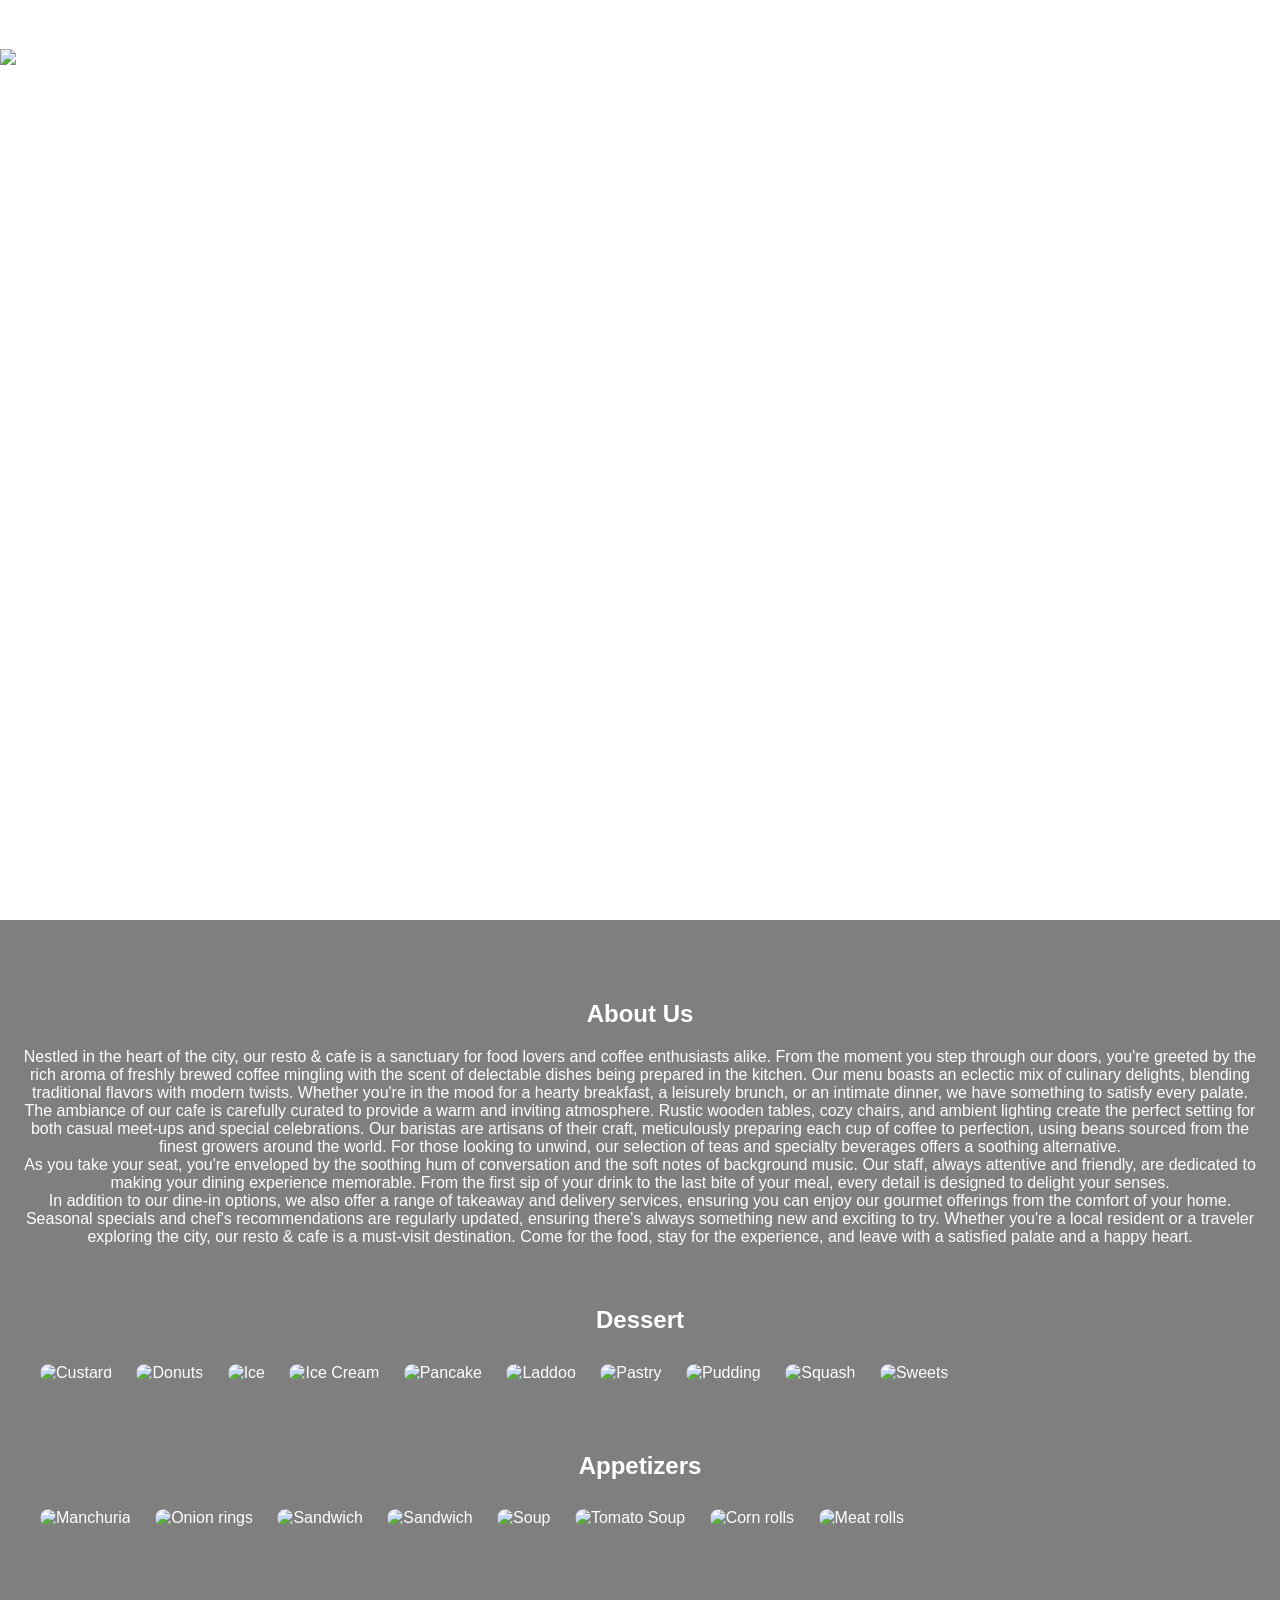
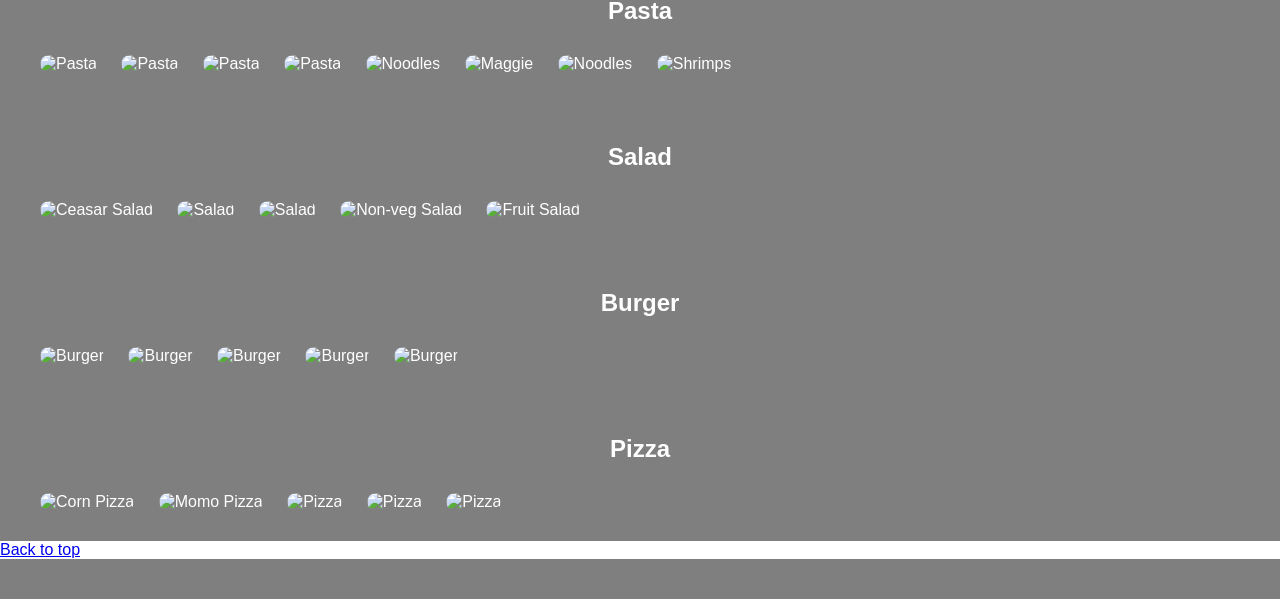
==== index.html @ 29da0dda "Add files via upload" ====
<!DOCTYPE html>
<html>
<head>
    <title>Chitti's Palace</title>
    <link rel="stylesheet" type="text/css" href="index.css">
    <link rel="stylesheet" type="text/css" href="https://stackpath.bootstrapcdn.com/font-awesome/4.7.0/css/font-awesome.min.css">
    <link rel="icon" href="Images/coffee.png" type="image/x-icon">  
</head>
<body>
    <header>
        <div class="main">
            <div class="logo">
                <img src="images/logo.png" alt="Logo">
            </div>
            
            <ul>
                <li class="active"><a href="#home"><i class="fa fa-home"></i>Home</a></li>
                <li><a href="#about" class="About">About</a></li>
                <li><a href="#dessert" class="Dessert">Dessert</a></li>
                <li><a href="#appetizers" class="Appetizers">Appetizers</a></li>
                <li><a href="#pasta" class="Pasta">Pasta</a></li>
                <li><a href="#salad" class="Salad">Salad</a></li>
                <li><a href="#burger" class="Burger">Burger</a></li>
                <li><a href="#pizza" class="Pizza">Pizza</a></li>
                <li><a href="#more"><i class="fa fa-caret-down"></i> More Recipes <i class="fa fa-caret-down"></i></a>
                    <div class="sub-menu">
                        <ul>     
                            <li><a href="#cookies">Cookies</a></li>
                            <li><a href="#sandwich">Sandwich</a></li>
                        </ul>
                    </div>
                </li>
            </ul>

        </div>
        <div class="title">
            <h1>HOMIE RECIPES</h1>
        </div>
        <div class="button">
            <a href="#" class="btn">WATCH VIDEO</a>
            <a href="#" class="btn">BASIC SKILLS</a>
            <a href="#" class="btn">LEARN MORE</a>
        </div>
    </header>

    <section id="home">
        <!-- Home content goes here -->
    </section>

    <section id="about">
        <center><h1>About Us</h1></center>
        <center>
            <div>
                Nestled in the heart of the city, our resto & cafe is a sanctuary for food
                lovers and coffee enthusiasts alike. From the moment you step through our
                doors, you're greeted by the rich aroma of freshly brewed coffee mingling
                with the scent of delectable dishes being prepared in the kitchen. Our
                menu boasts an eclectic mix of culinary delights, blending traditional
                flavors with modern twists. Whether you're in the mood for a hearty
                breakfast, a leisurely brunch, or an intimate dinner, we have something to
                satisfy every palate. 
                <div>The ambiance of our cafe is carefully curated to
                  provide a warm and inviting atmosphere. Rustic wooden tables, cozy chairs,
                  and ambient lighting create the perfect setting for both casual meet-ups
                  and special celebrations. Our baristas are artisans of their craft,
                  meticulously preparing each cup of coffee to perfection, using beans
                  sourced from the finest growers around the world. For those looking to
                  unwind, our selection of teas and specialty beverages offers a soothing
                  alternative. </div>
                  <div>
                      As you take your seat, you're enveloped by the soothing hum
                of conversation and the soft notes of background music. Our staff, always
                attentive and friendly, are dedicated to making your dining experience
                memorable. From the first sip of your drink to the last bite of your meal,
                every detail is designed to delight your senses.
                  </div> In addition to our
                dine-in options, we also offer a range of takeaway and delivery services,
                ensuring you can enjoy our gourmet offerings from the comfort of your
                home. Seasonal specials and chef's recommendations are regularly updated,
                ensuring there's always something new and exciting to try. Whether you're
                a local resident or a traveler exploring the city, our resto & cafe is a
                must-visit destination. Come for the food, stay for the experience, and
                leave with a satisfied palate and a happy heart.
            </div>
        </center>
    </section>

    <section id="dessert">
        <center><h1>Dessert</h1></center>
        <div class="marquee">
            <div class="marquee-content">
              <img src="images/Custard.jpg" alt="Custard" height="400px" width="350px">
              <img src="images/donuts.jpg" alt="Donuts" height="400px" width="350px">
              <img src="images/Ice.jpg" alt="Ice" height="400px" width="350px">
              <img src="images/Icecream.jpg" alt="Ice Cream" height="400px" width="350px">
              <img src="images/Pancake.png" alt="Pancake" height="400px" width="350px">
              <img src="images/Laddoo.webp" alt="Laddoo" height="400px" width="350px">
              <img src="images/Pastry.jpg" alt="Pastry" height="400px" width="350px">
              <img src="images/Pudding.jpg" alt="Pudding" height="400px" width="350px">
              <img src="images/Squash.jpg" alt="Squash" height="400px" width="350px">
              <img src="images/Sweets" alt="Sweets" height="400px" width="350px">
          </div>
        </div>
    </section>

    <section id="appetizers">
        <center><h1>Appetizers</h1></center>
        <div class="marquee">
            <div class="marquee-content">
                <img src="images/manchuria.jpg" alt="Manchuria" height="400px" width="350px">
                <img src="images/Onion rings.jpg" alt="Onion rings" height="400px" width="350px">
                <img src="images/Sandwich 2.jpg" alt="Sandwich" height="400px" width="350px">
                <img src="images/Sandwich1.jpg" alt="Sandwich" height="400px" width="350px">
                <img src="images/Soup.jpg" alt="Soup" height="400px" width="350px">
                <img src="images/Tomato Soup.jpg" alt="Tomato Soup" height="400px" width="350px">
                <img src="images/Corn rolls.jpg" alt="Corn rolls" height="400px" width="350px">
                <img src="images/Meat rolls.JPG" alt="Meat rolls" height="400px" width="350px">
            </div>
        </div>
    </section>

    <section id="pasta">
        <center><h1>Pasta</h1></center>
        <div class="marquee" id="Navigation">
            <div class="marquee-content">
             <img src="images/Pasta1.jpg" alt="Pasta" height="400px" width="350px">
             <img src="images/Pasta2" alt="Pasta" height="400px" width="350px">
             <img src="images/Pasta 3.jpg" alt="Pasta" height="400px" width="350px">
             <img src="images/Pasta 4.jpg" alt="Pasta" height="400px" width="350px">
             <img src="images/Noodles1.jpg" alt="Noodles" height="400px" width="350px">
             <img src="images/Maggie.jpg" alt="Maggie" height="400px" width="350px">
             <img src="images/noodles2.jpg" alt="Noodles" height="400px" width="350px">
             <img src="images/shrimps.jpg" alt="Shrimps" height="400px" width="350px">
           </div>
        </div>
    </section>

    <section id="salad">
        <center><h1>Salad</h1></center>
        <div class="marquee">
            <div class="marquee-content">
                 <img src="images/Ceasar salad.jpg" alt="Ceasar Salad" height="400px" width="350px">
                 <img src="images/salad1.jpg" alt="Salad" height="400px" width="350px">
                 <img src="images/salad.jpg" alt="Salad" height="400px" width="350px">
                 <img src="images/Non veg salad.jpg" alt="Non-veg Salad" height="400px" width="350px">
                 <img src="images/Fruit salad.jpg" alt="Fruit Salad" height="400px" width="350px">
            </div>
     </div>
    </section>

    <section id="burger">
        <center><h1>Burger</h1></center>
        <div class="marquee">
            <div class="marquee-content">
               <img src="images/B1" alt="Burger" height="300px" width="350px">
               <img src="images/b2.jpg" alt="Burger" height="300px" width="350px">
               <img src="images/b3.jpg" alt="Burger" height="300px" width="350px">
               <img src="images/b4.jpg" alt="Burger" height="300px" width="350px">
               <img src="images/b6.jpg" alt="Burger" height="300px" width="350px">
          </div>
        </div>
    </section>

    <section id="pizza">
        <center><h1>Pizza</h1></center>
        <div class="marquee">
            <div class="marquee-content">
              <img src="images/CORN-PIZZA.jpg" alt="Corn Pizza" height="400px" width="350px">
              <img src="images/Momo Pizza.jpg" alt="Momo Pizza" height="400px" width="350px">
              <img src="images/pizza 1.jpg" alt="Pizza" height="400px" width="350px">
              <img src="images/pizza 2.jpg" alt="Pizza" height="400px" width="350px">
              <img src="images/Pizza 3" alt="Pizza" height="400px" width="350px">
          </div>
        </div>
    </section>
    <footer class="footer">
        <div class="foot-panel1">
            <a href="#top" class="back-to-top">Back to top</a>
        </div>

    <section id="more">
        <!-- More Recipes content -->
    </section>

    <!-- Include additional content sections as needed -->

</body>
</html>
---- index.css ----
body {
    margin: 0;
    padding: 0;
    font-family: Arial, sans-serif;
    background: url('images/Back.jpg') no-repeat center center fixed;
    background-size: cover;
}

header {
    height: 100vh;
    display: flex;
    flex-direction: column;
    align-items: center;
    color: white;
    text-align: center;
    padding-top: 20px; /* Adjust as needed */
}

.main {
    width: 100%;
    display: flex;
    justify-content: space-between;
    align-items: center;
    padding: 20px;
}

.logo img {
    height: 60px;
}

ul {
    list-style: none;
    display: flex;
    margin: 0;
    padding: 0;
}

ul li {
    margin: 0 10px;
}

ul li a {
    text-decoration: none;
    color: white;
    padding: 10px;
    transition: background 0.3s;
}

ul li a:hover, ul li.active a {
    background: rgba(255, 255, 255, 0.3);
    border-radius: 5px;
}

.title {
    margin-top: 20px; /* Adjust as needed */
}

.title h1 {
    font-size: 4em;
    margin-bottom: 20px;
}

.button {
    margin-top: 20px; /* Adjust as needed */
}

.button .btn {
    text-decoration: none;
    color: white;
    padding: 10px 20px;
    border: 1px solid white;
    margin: 5px;
    border-radius: 5px;
    transition: background 0.3s;
}

.button .btn:hover {
    background: rgba(255, 255, 255, 0.3);
}

.marquee {
    overflow: hidden;
    white-space: nowrap;
    box-sizing: border-box;
}

.marquee-content {
    display: inline-block;
    padding: 10px;
    animation: marquee 15s linear infinite;
}

.marquee-content img {
    margin: 0 10px;
    border-radius: 10px;
}

@keyframes marquee {
    from { transform: translate(100%, 0); }
    to { transform: translate(-100%, 0); }
}

/* Additional section styling */
section {
    padding: 20px;
    background: rgba(0, 0, 0, 0.5);
    color: white;
}
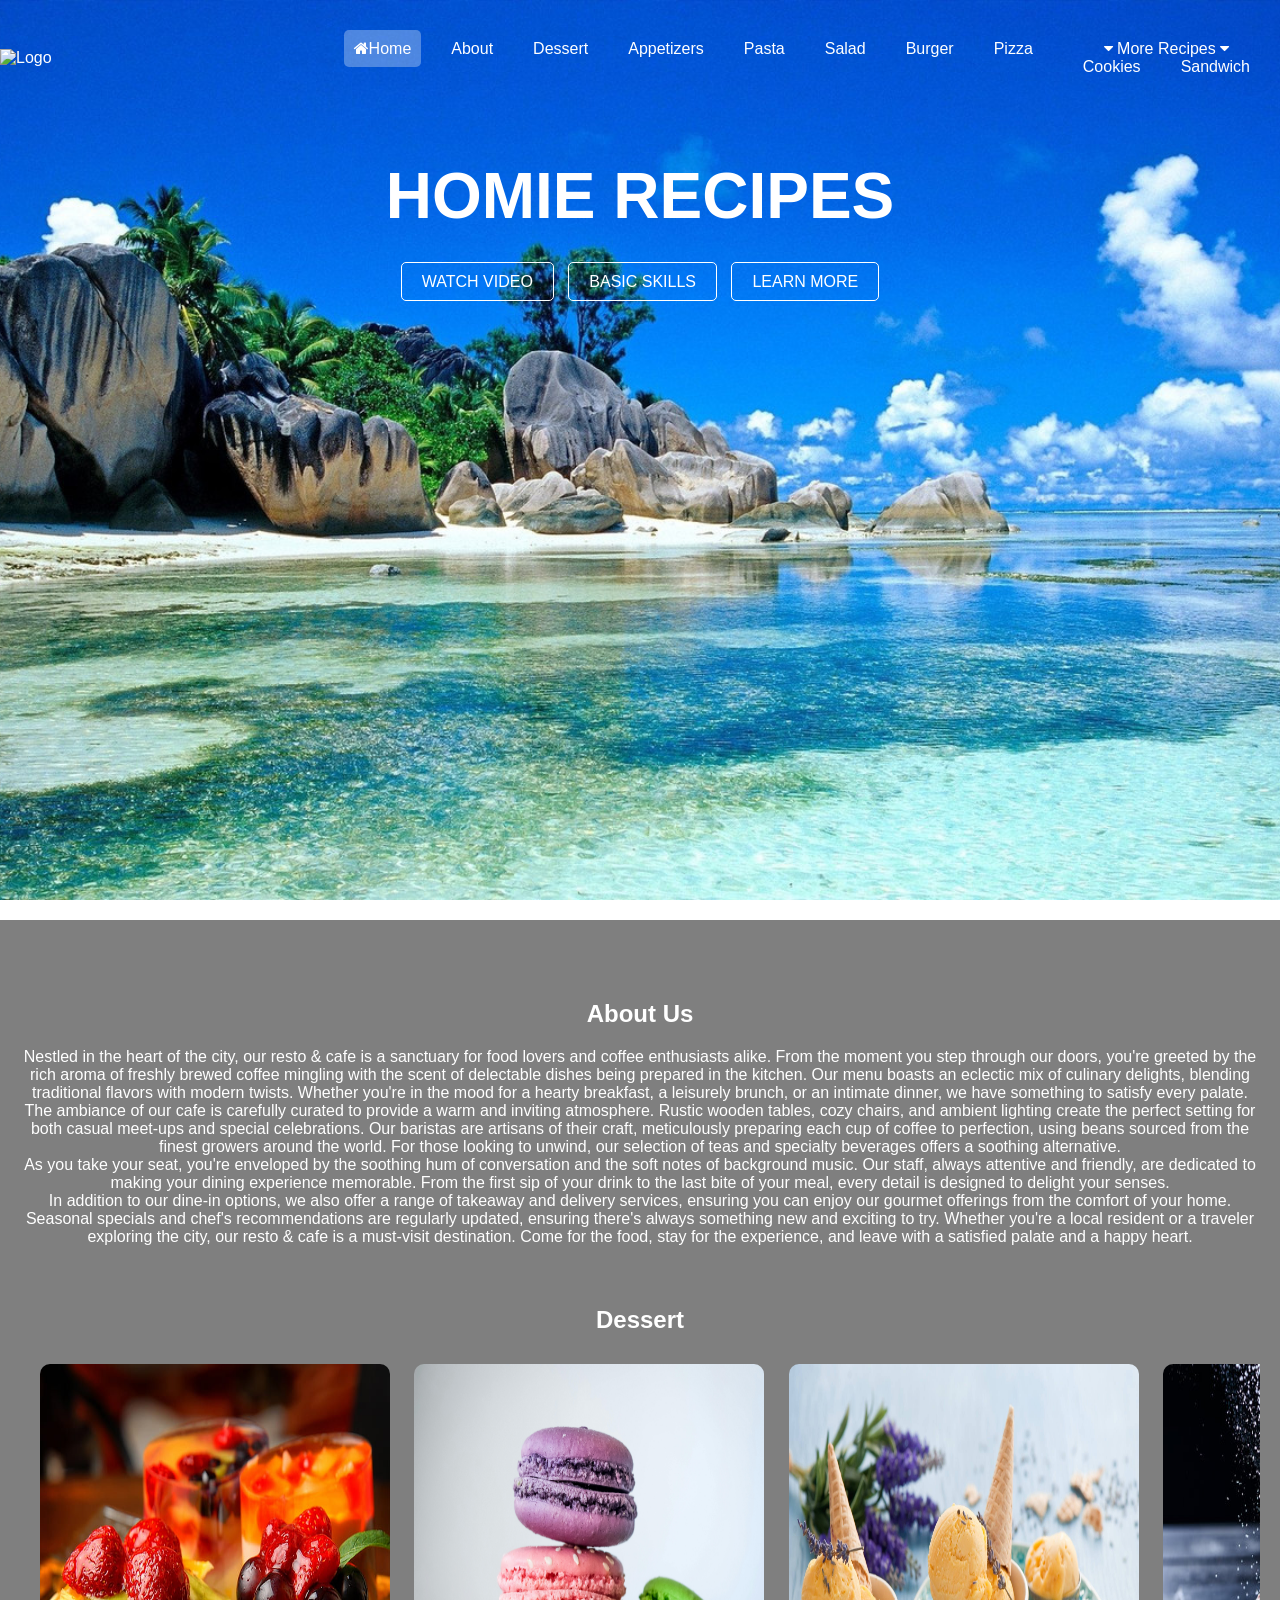
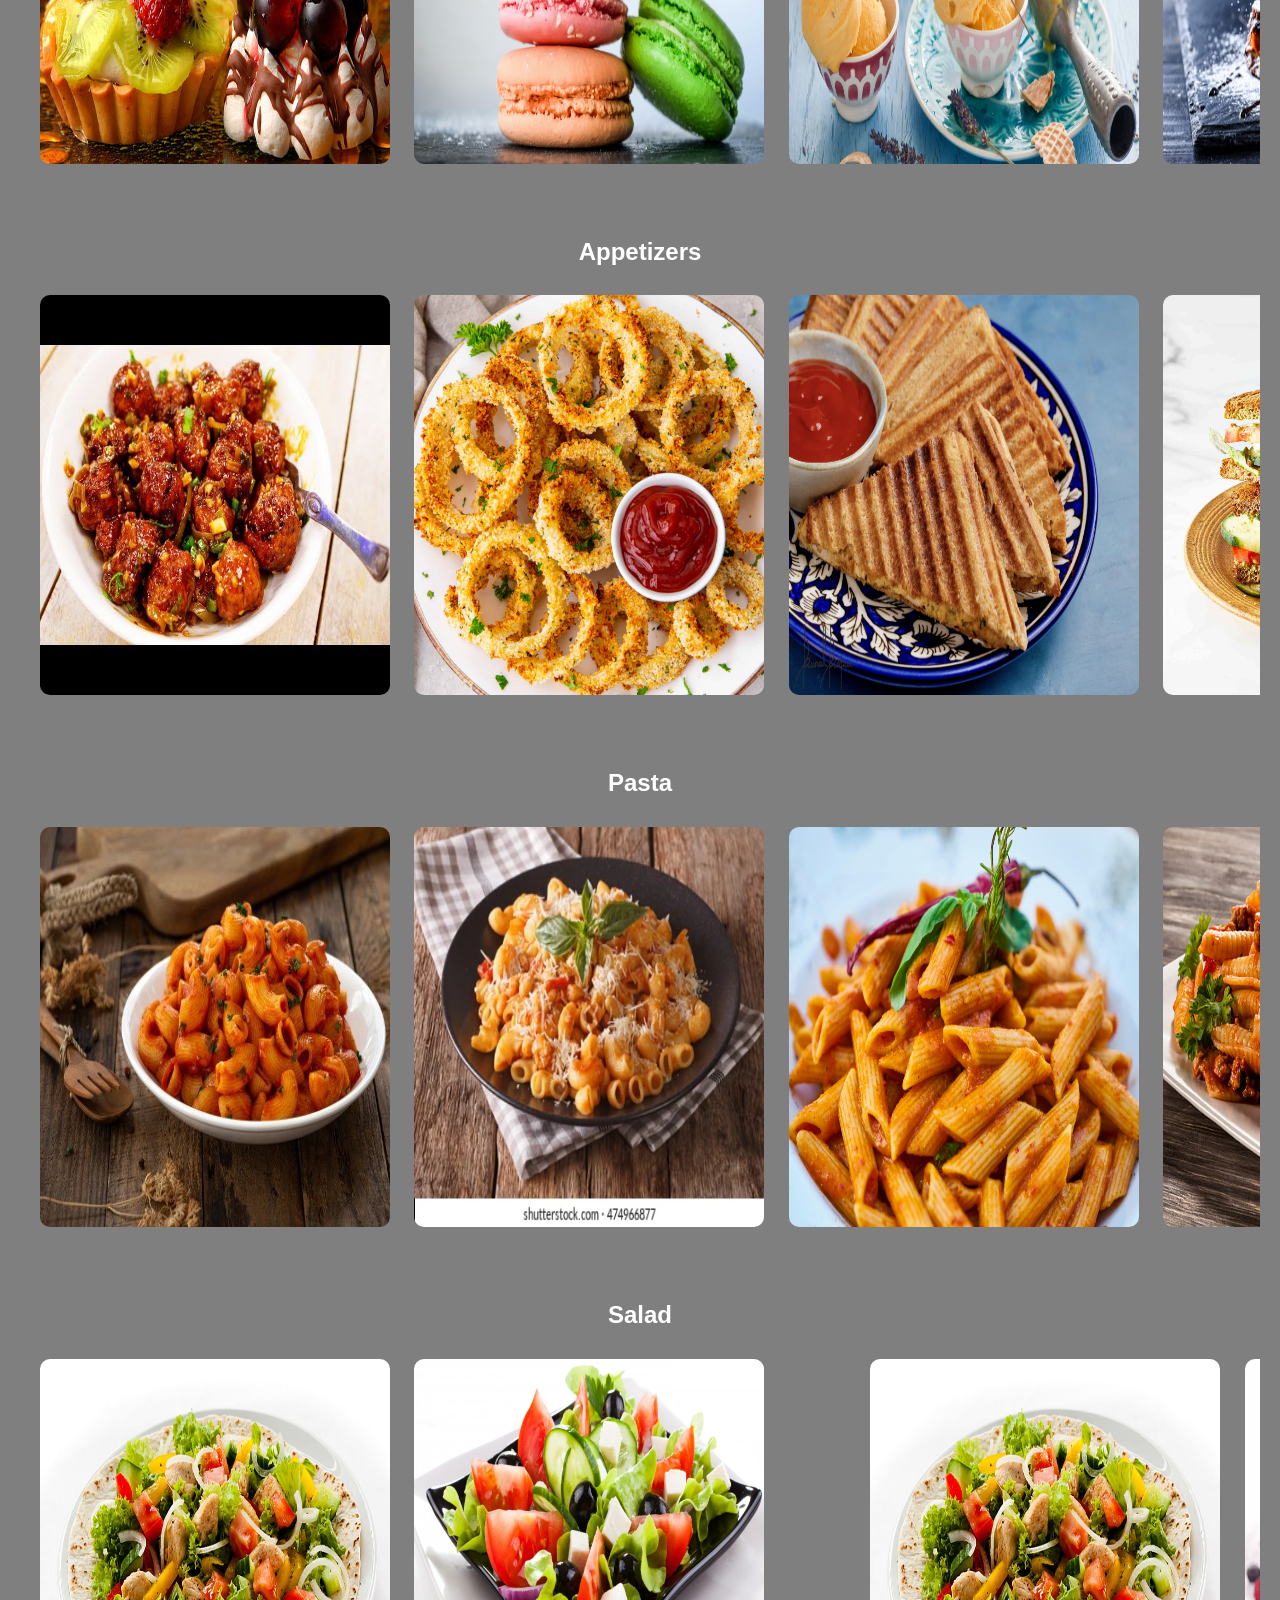
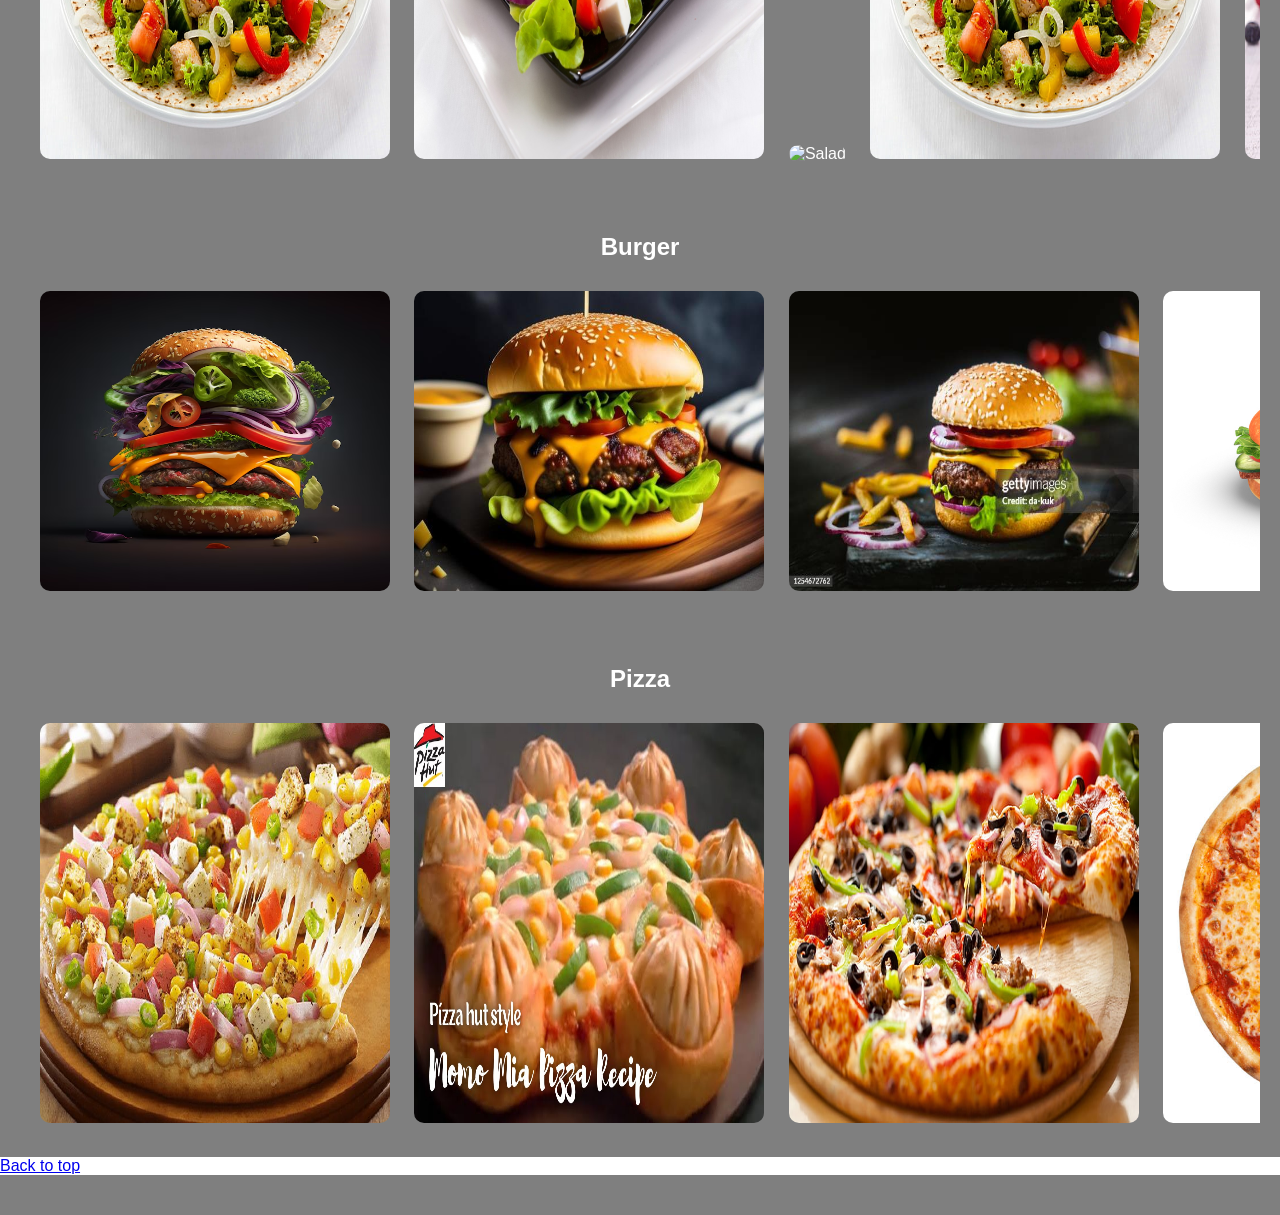
==== commit e8bb6a0d: "Update index.html" ====
--- a/index.html
+++ b/index.html
@@ -10,7 +10,7 @@
     <header>
         <div class="main">
             <div class="logo">
-                <img src="images/logo.png" alt="Logo">
+                <img src="images/logo(1).png" alt="Logo">
             </div>
             
             <ul>
@@ -185,4 +185,4 @@
     <!-- Include additional content sections as needed -->
 
 </body>
-</html>+</html>
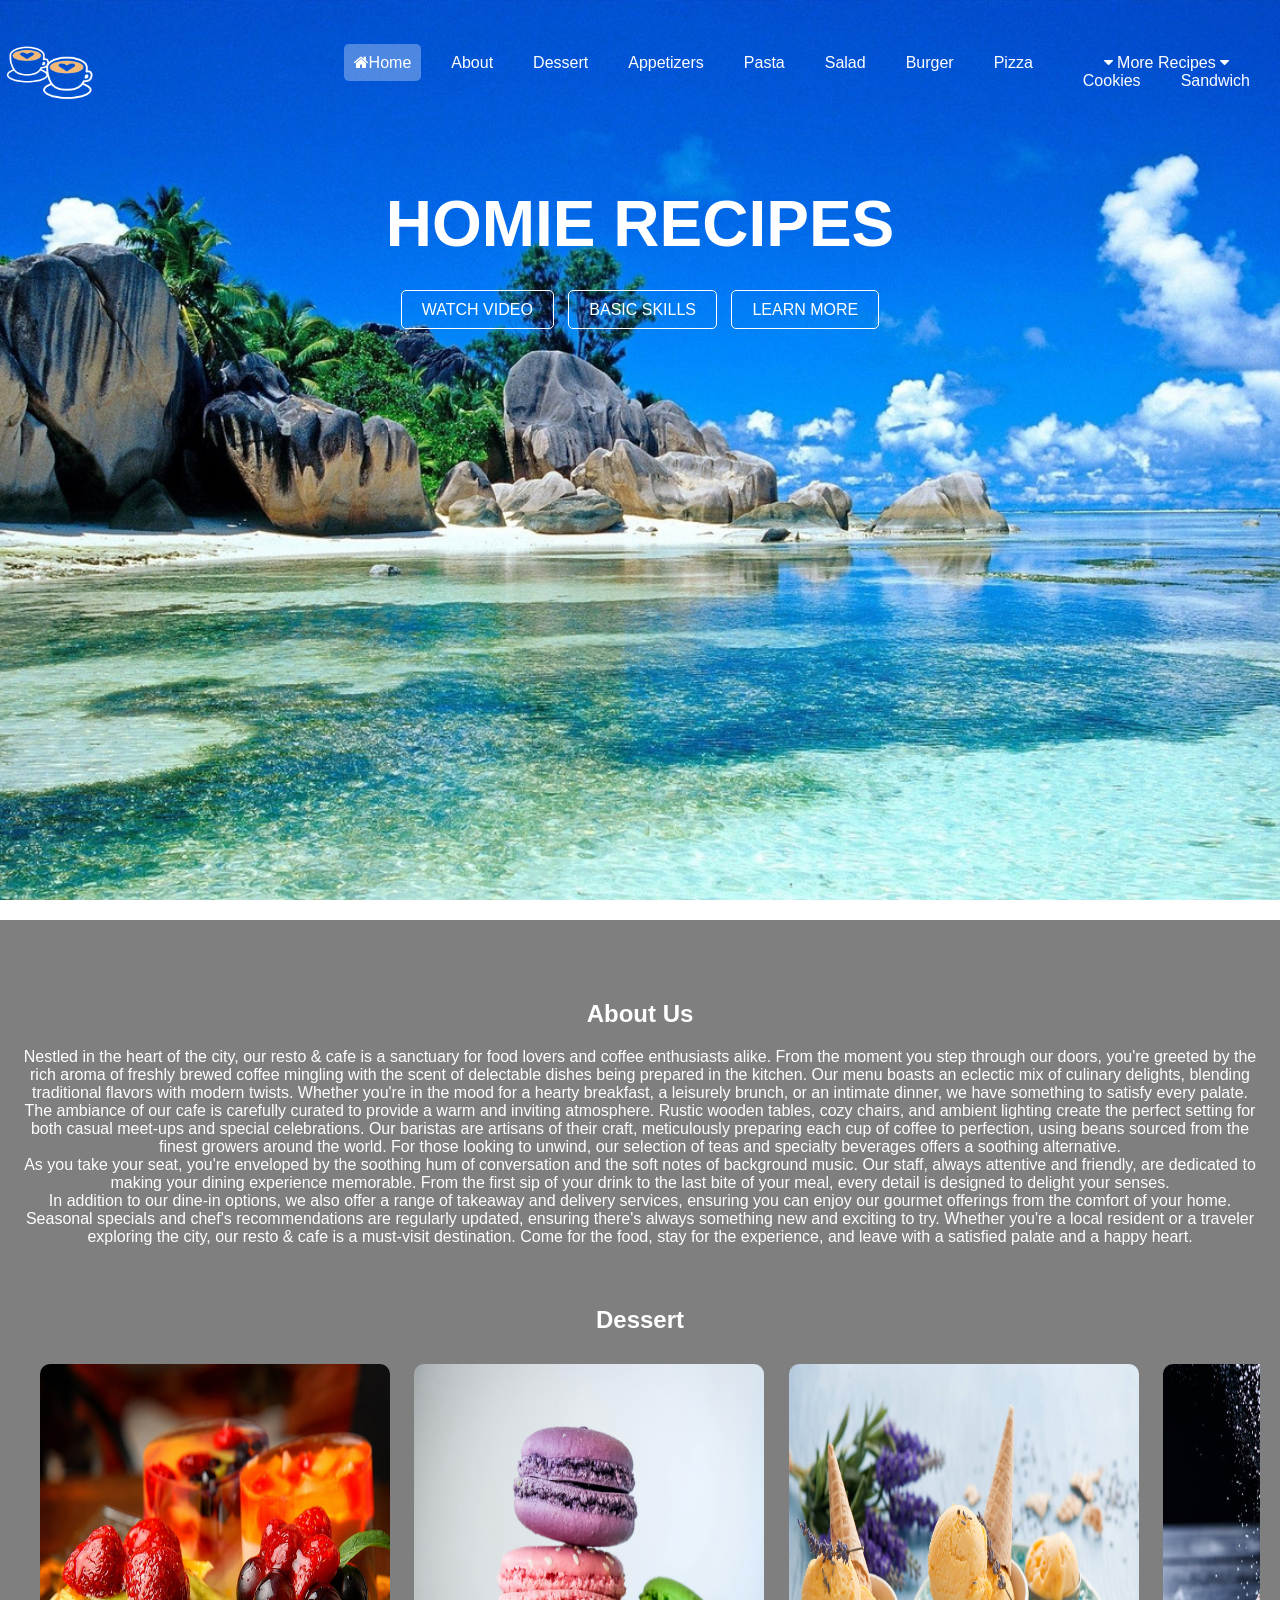
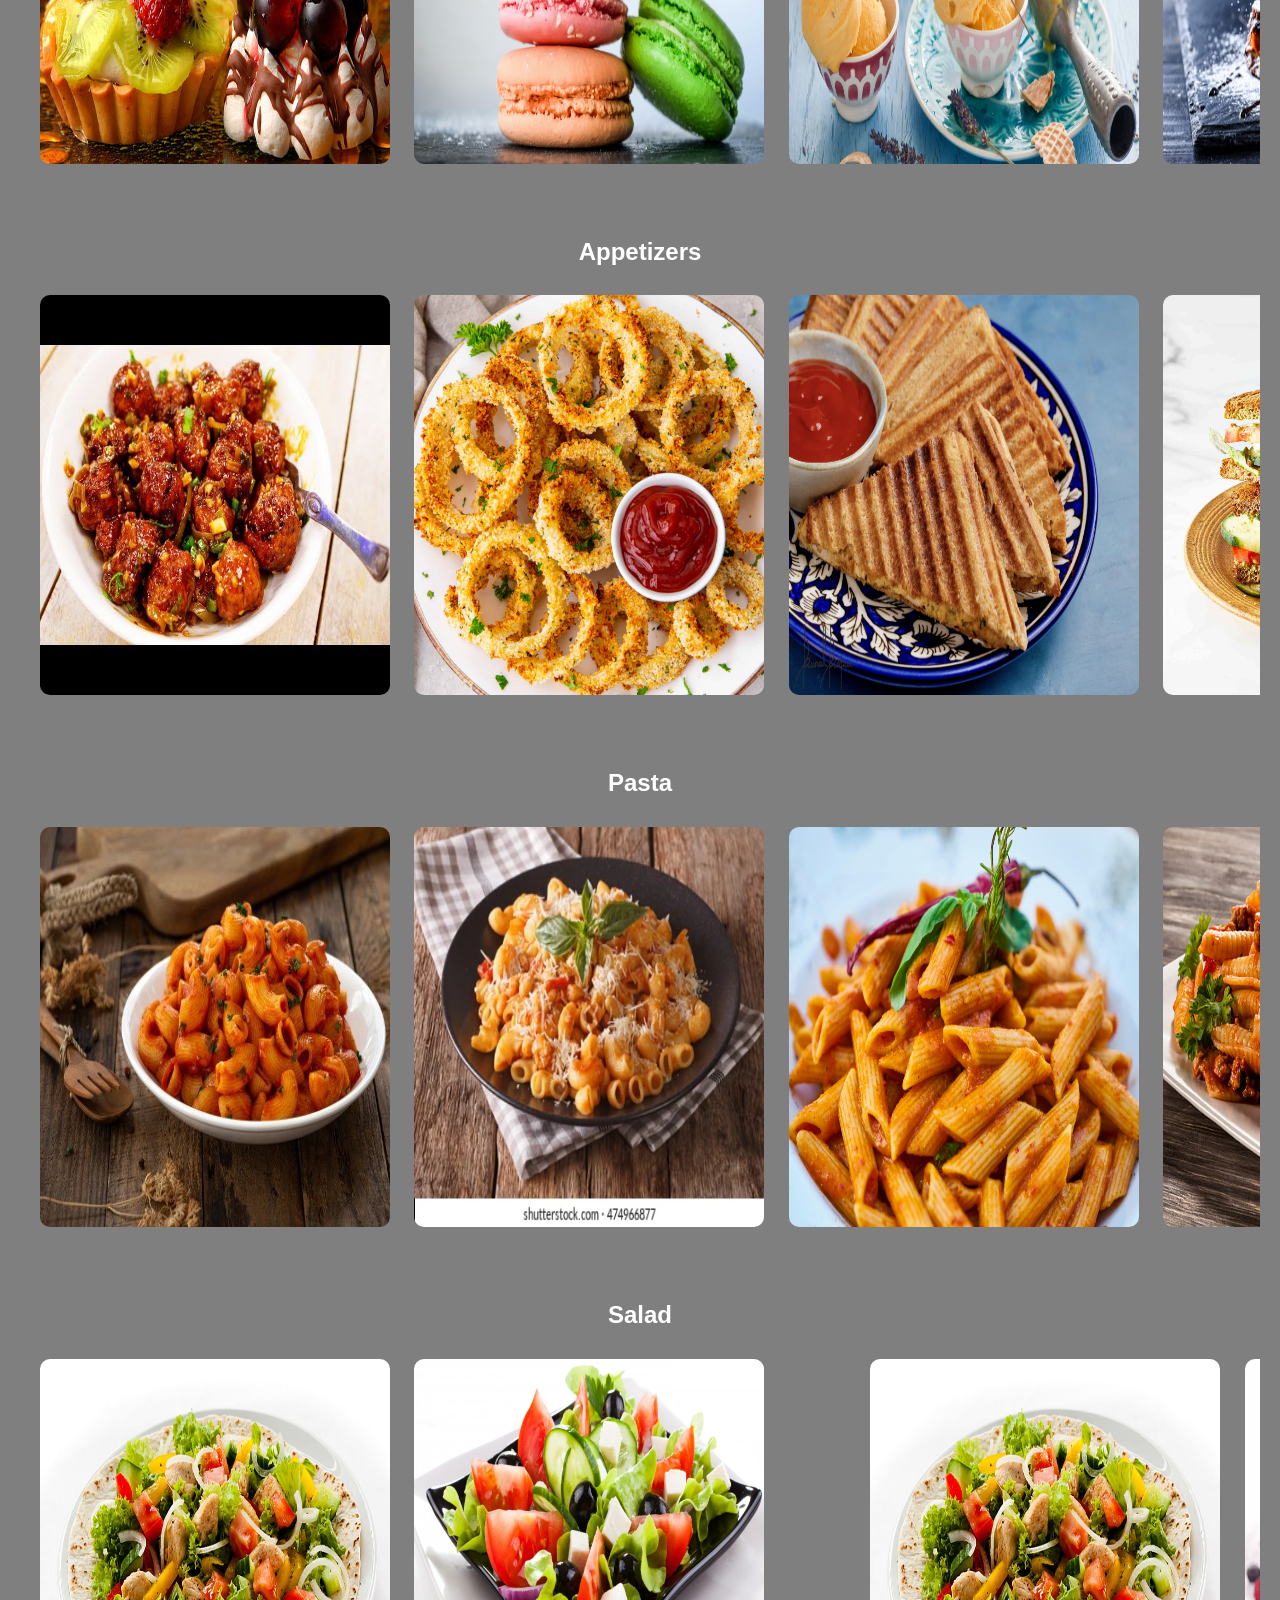
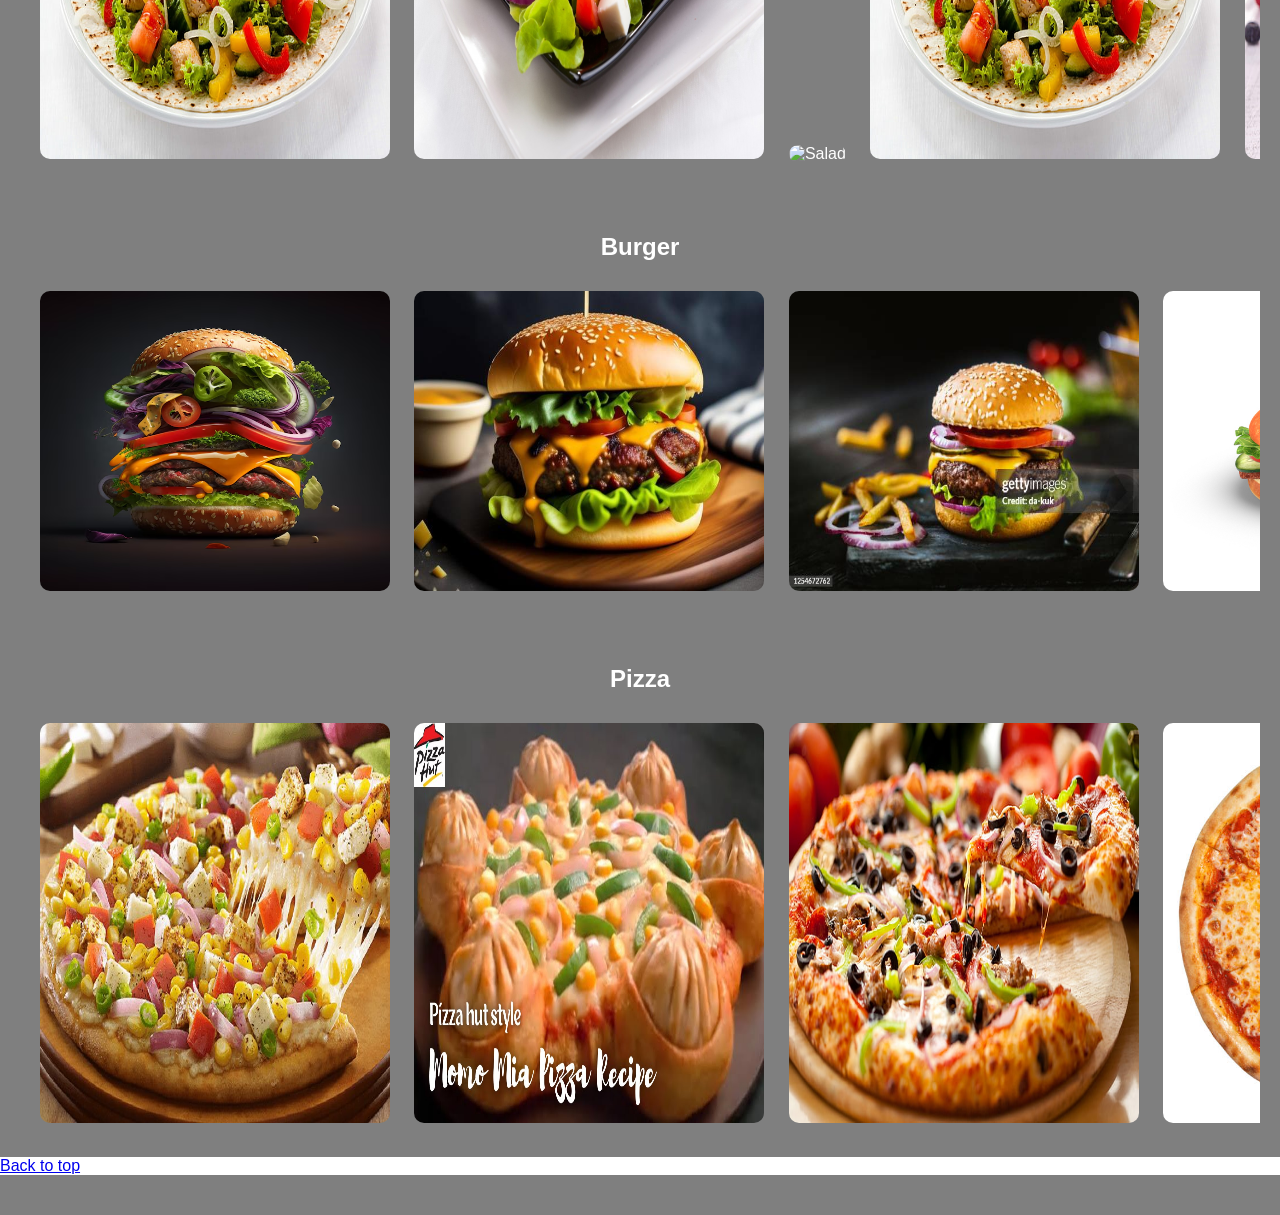
==== commit dccfe572: "Update index.html" ====
--- a/index.html
+++ b/index.html
@@ -10,7 +10,7 @@
     <header>
         <div class="main">
             <div class="logo">
-                <img src="images/logo(1).png" alt="Logo">
+                <img src="images/logo (1).png" alt="Logo">
             </div>
             
             <ul>
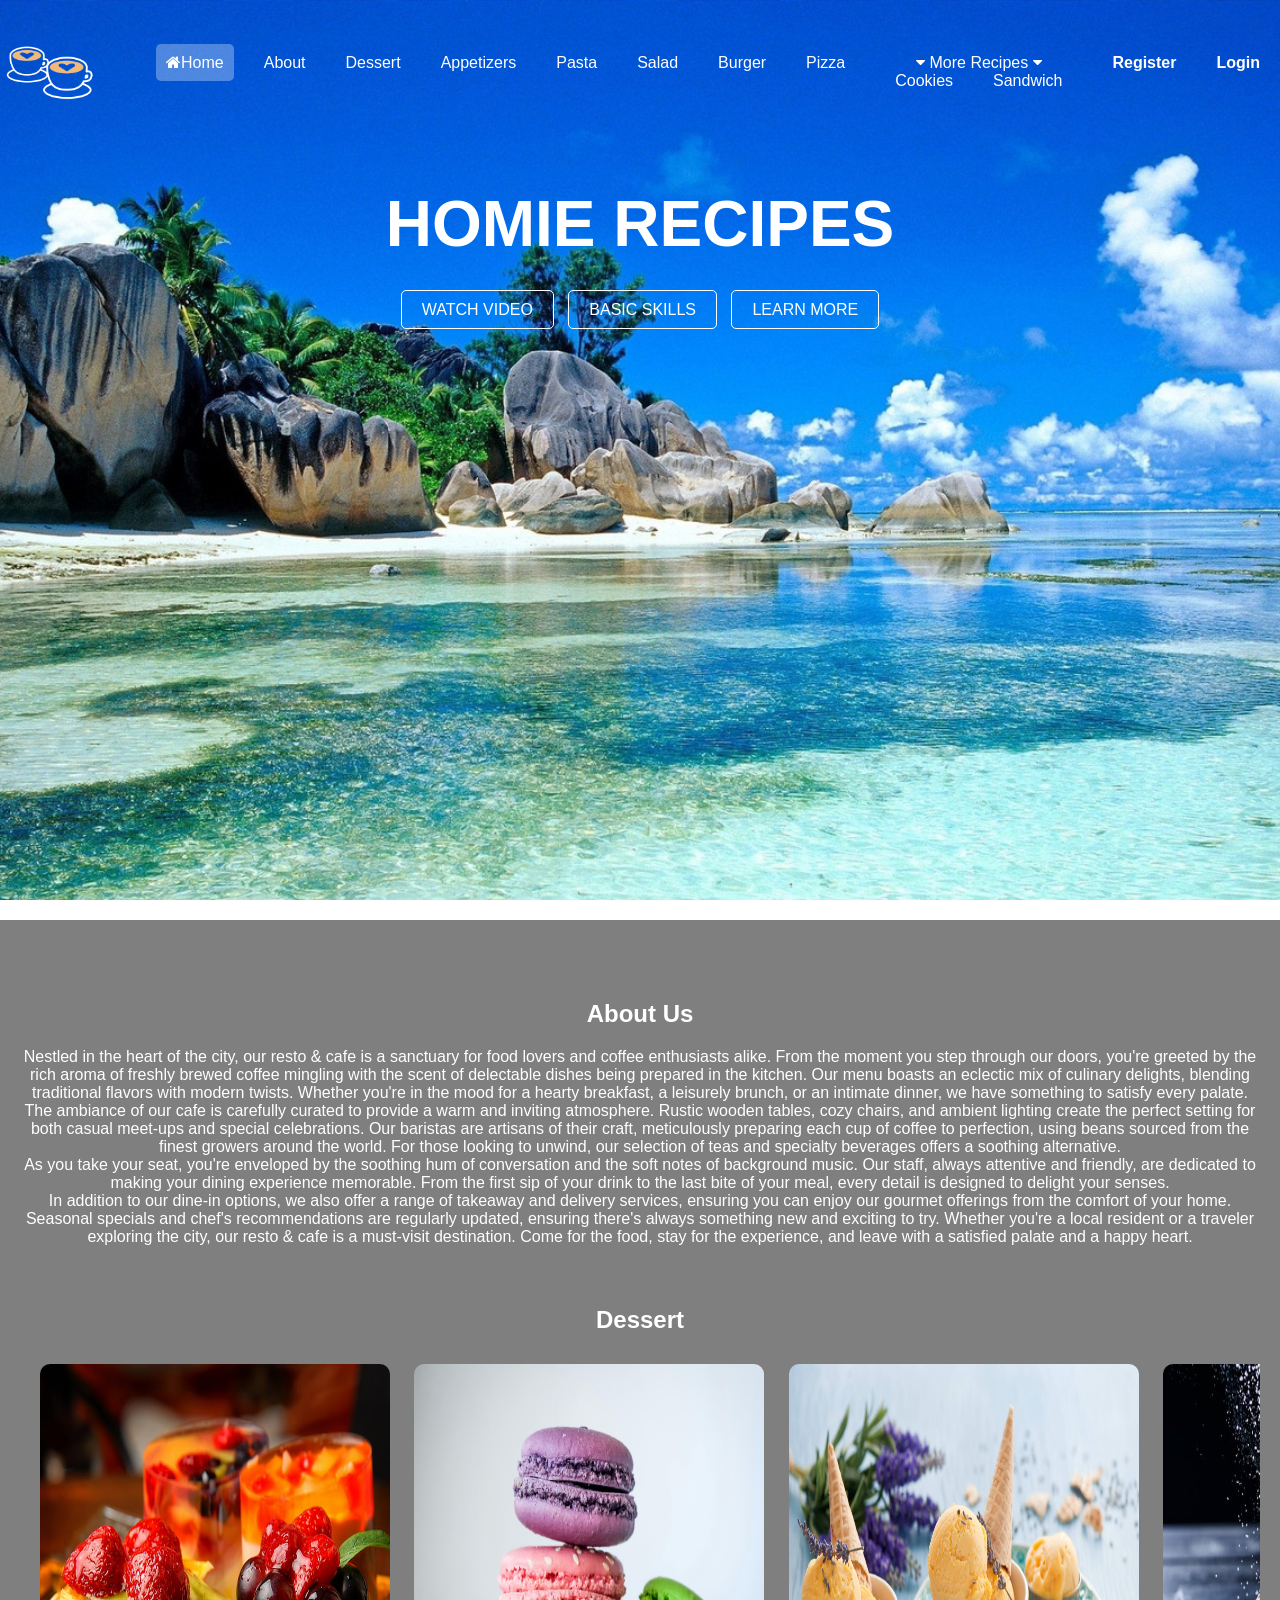
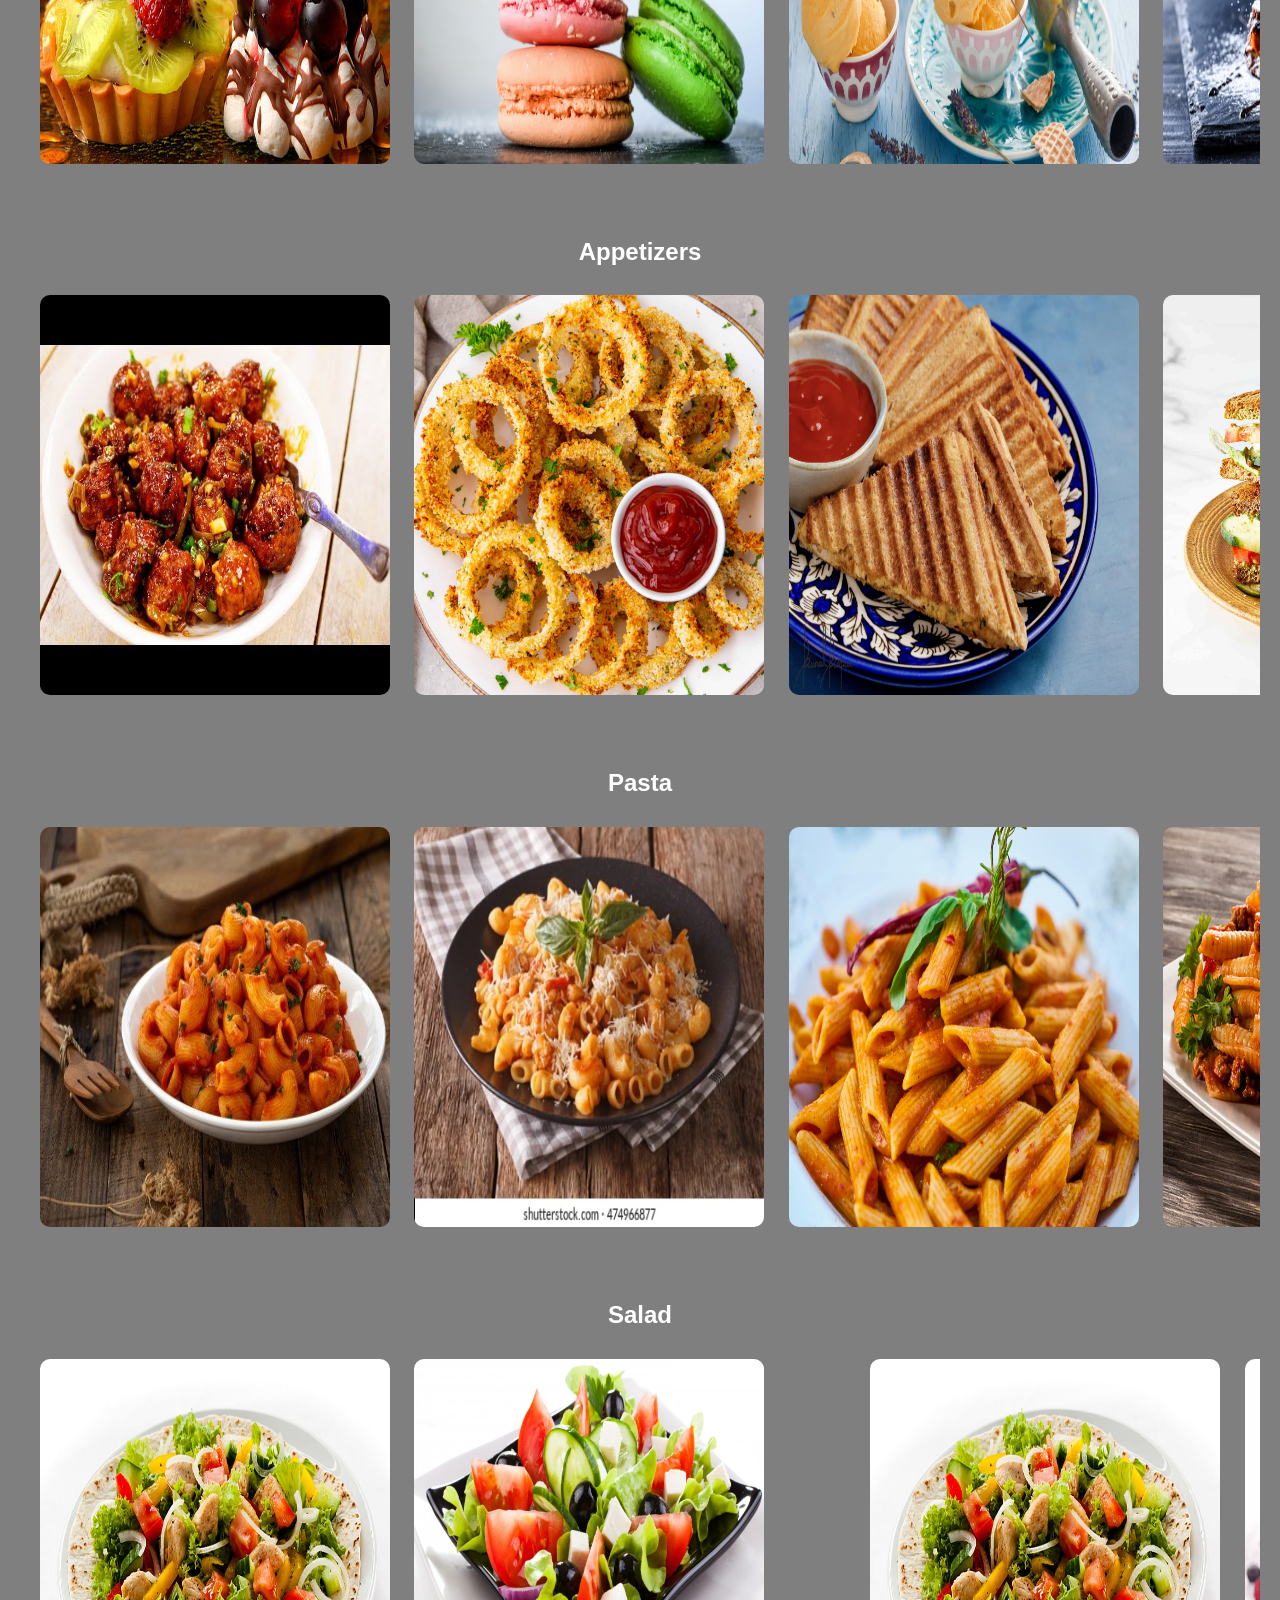
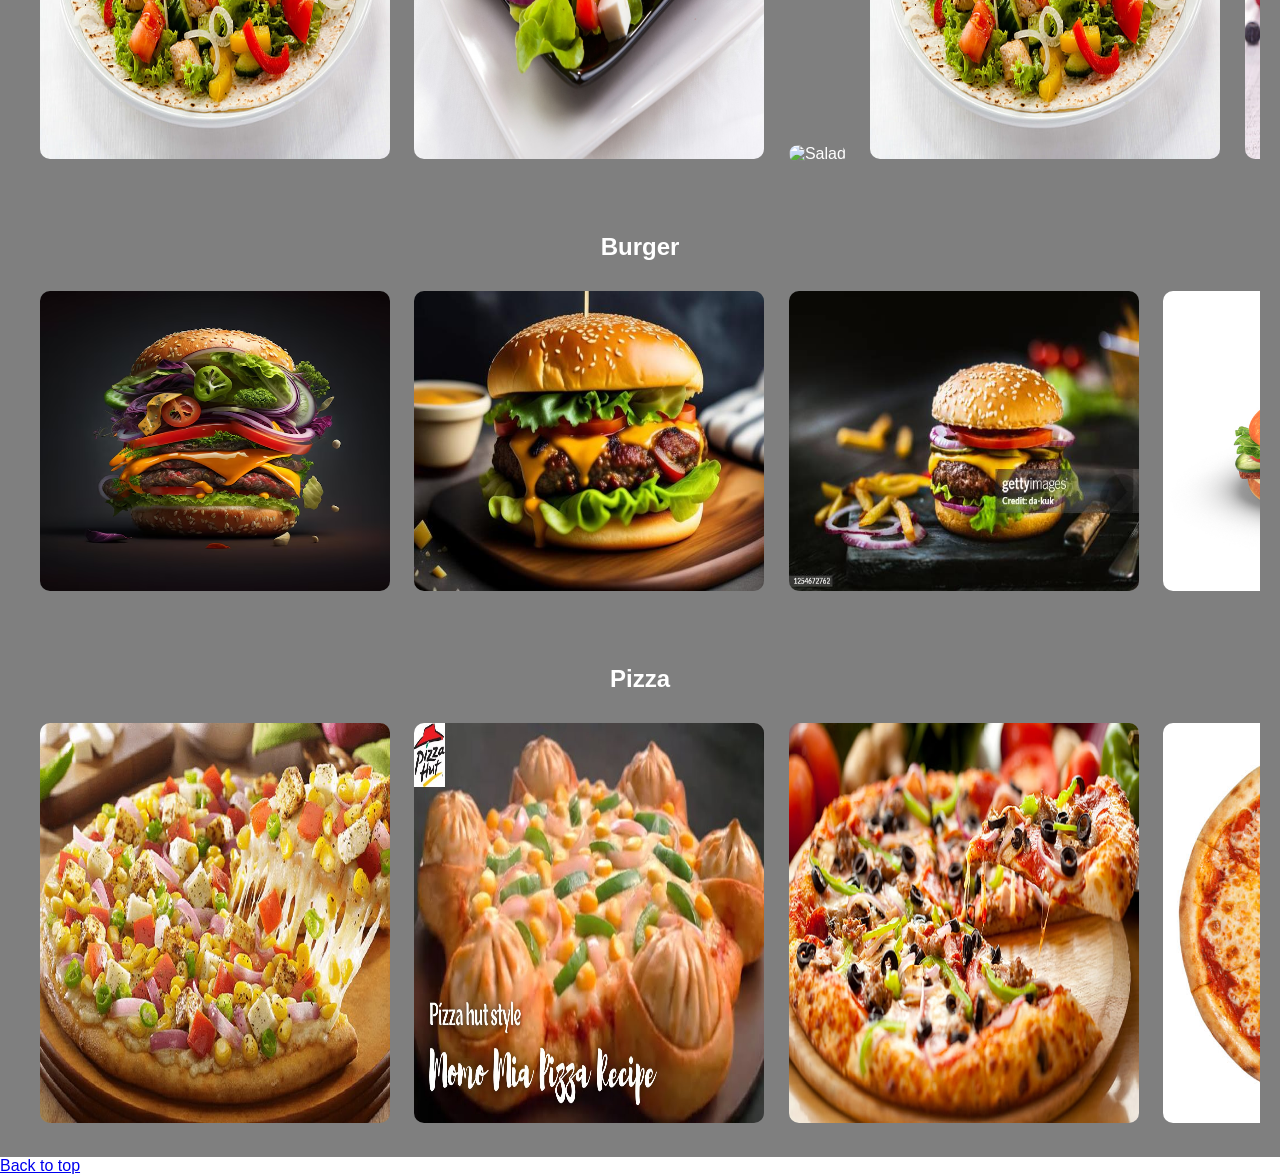
==== commit ef2fa9f3: "Add files via upload" ====
--- a/index.html
+++ b/index.html
@@ -1,188 +1,343 @@
 <!DOCTYPE html>
 <html>
-<head>
+  <head>
     <title>Chitti's Palace</title>
-    <link rel="stylesheet" type="text/css" href="index.css">
-    <link rel="stylesheet" type="text/css" href="https://stackpath.bootstrapcdn.com/font-awesome/4.7.0/css/font-awesome.min.css">
-    <link rel="icon" href="Images/coffee.png" type="image/x-icon">  
-</head>
-<body>
+    <link rel="stylesheet" type="text/css" href="style.css" />
+    <link
+      rel="stylesheet"
+      type="text/css"
+      href="https://stackpath.bootstrapcdn.com/font-awesome/4.7.0/css/font-awesome.min.css"
+    />
+    <link rel="icon" href="images/coffee.png" type="image/x-icon" />
+  </head>
+  <body>
     <header>
-        <div class="main">
-            <div class="logo">
-                <img src="images/logo (1).png" alt="Logo">
+      <div class="main">
+        <div class="logo">
+          <img src="images/logo (1).png" alt="Logo" />
+        </div>
+        <ul>
+          <li class="active">
+            <a href="#home"><i class="fa fa-home"></i>Home</a>
+          </li>
+          <li><a href="#about" class="About">About</a></li>
+          <li><a href="#dessert" class="Dessert">Dessert</a></li>
+          <li><a href="#appetizers" class="Appetizers">Appetizers</a></li>
+          <li><a href="#pasta" class="Pasta">Pasta</a></li>
+          <li><a href="#salad" class="Salad">Salad</a></li>
+          <li><a href="#burger" class="Burger">Burger</a></li>
+          <li><a href="#pizza" class="Pizza">Pizza</a></li>
+          <li>
+            <a href="#more"
+              ><i class="fa fa-caret-down"></i> More Recipes
+              <i class="fa fa-caret-down"></i
+            ></a>
+            <div class="sub-menu">
+              <ul>
+                <li><a href="#cookies">Cookies</a></li>
+                <li><a href="#sandwich">Sandwich</a></li>
+              </ul>
             </div>
-            
-            <ul>
-                <li class="active"><a href="#home"><i class="fa fa-home"></i>Home</a></li>
-                <li><a href="#about" class="About">About</a></li>
-                <li><a href="#dessert" class="Dessert">Dessert</a></li>
-                <li><a href="#appetizers" class="Appetizers">Appetizers</a></li>
-                <li><a href="#pasta" class="Pasta">Pasta</a></li>
-                <li><a href="#salad" class="Salad">Salad</a></li>
-                <li><a href="#burger" class="Burger">Burger</a></li>
-                <li><a href="#pizza" class="Pizza">Pizza</a></li>
-                <li><a href="#more"><i class="fa fa-caret-down"></i> More Recipes <i class="fa fa-caret-down"></i></a>
-                    <div class="sub-menu">
-                        <ul>     
-                            <li><a href="#cookies">Cookies</a></li>
-                            <li><a href="#sandwich">Sandwich</a></li>
-                        </ul>
-                    </div>
-                </li>
-            </ul>
-
-        </div>
-        <div class="title">
-            <h1>HOMIE RECIPES</h1>
-        </div>
-        <div class="button">
-            <a href="#" class="btn">WATCH VIDEO</a>
-            <a href="#" class="btn">BASIC SKILLS</a>
-            <a href="#" class="btn">LEARN MORE</a>
-        </div>
+          </li>
+          <!-- New Links for Registration and Login -->
+          <li><a href="register.html" class="Register">Register</a></li>
+          <li><a href="Login.html" class="Login">Login</a></li>
+        </ul>
+      </div>
+      <div class="title">
+        <h1>HOMIE RECIPES</h1>
+      </div>
+      <div class="button">
+        <a href="#" class="btn">WATCH VIDEO</a>
+        <a href="#" class="btn">BASIC SKILLS</a>
+        <a href="#" class="btn">LEARN MORE</a>
+      </div>
     </header>
-
     <section id="home">
-        <!-- Home content goes here -->
-    </section>
-
+      <!-- Home content goes here -->
+    </section>
     <section id="about">
-        <center><h1>About Us</h1></center>
-        <center>
-            <div>
-                Nestled in the heart of the city, our resto & cafe is a sanctuary for food
-                lovers and coffee enthusiasts alike. From the moment you step through our
-                doors, you're greeted by the rich aroma of freshly brewed coffee mingling
-                with the scent of delectable dishes being prepared in the kitchen. Our
-                menu boasts an eclectic mix of culinary delights, blending traditional
-                flavors with modern twists. Whether you're in the mood for a hearty
-                breakfast, a leisurely brunch, or an intimate dinner, we have something to
-                satisfy every palate. 
-                <div>The ambiance of our cafe is carefully curated to
-                  provide a warm and inviting atmosphere. Rustic wooden tables, cozy chairs,
-                  and ambient lighting create the perfect setting for both casual meet-ups
-                  and special celebrations. Our baristas are artisans of their craft,
-                  meticulously preparing each cup of coffee to perfection, using beans
-                  sourced from the finest growers around the world. For those looking to
-                  unwind, our selection of teas and specialty beverages offers a soothing
-                  alternative. </div>
-                  <div>
-                      As you take your seat, you're enveloped by the soothing hum
-                of conversation and the soft notes of background music. Our staff, always
-                attentive and friendly, are dedicated to making your dining experience
-                memorable. From the first sip of your drink to the last bite of your meal,
-                every detail is designed to delight your senses.
-                  </div> In addition to our
-                dine-in options, we also offer a range of takeaway and delivery services,
-                ensuring you can enjoy our gourmet offerings from the comfort of your
-                home. Seasonal specials and chef's recommendations are regularly updated,
-                ensuring there's always something new and exciting to try. Whether you're
-                a local resident or a traveler exploring the city, our resto & cafe is a
-                must-visit destination. Come for the food, stay for the experience, and
-                leave with a satisfied palate and a happy heart.
-            </div>
-        </center>
-    </section>
-
+      <center><h1>About Us</h1></center>
+      <center>
+        <div>
+          Nestled in the heart of the city, our resto & cafe is a sanctuary for
+          food lovers and coffee enthusiasts alike. From the moment you step
+          through our doors, you're greeted by the rich aroma of freshly brewed
+          coffee mingling with the scent of delectable dishes being prepared in
+          the kitchen. Our menu boasts an eclectic mix of culinary delights,
+          blending traditional flavors with modern twists. Whether you're in the
+          mood for a hearty breakfast, a leisurely brunch, or an intimate
+          dinner, we have something to satisfy every palate.
+          <div>
+            The ambiance of our cafe is carefully curated to provide a warm and
+            inviting atmosphere. Rustic wooden tables, cozy chairs, and ambient
+            lighting create the perfect setting for both casual meet-ups and
+            special celebrations. Our baristas are artisans of their craft,
+            meticulously preparing each cup of coffee to perfection, using beans
+            sourced from the finest growers around the world. For those looking
+            to unwind, our selection of teas and specialty beverages offers a
+            soothing alternative.
+          </div>
+          <div>
+            As you take your seat, you're enveloped by the soothing hum of
+            conversation and the soft notes of background music. Our staff,
+            always attentive and friendly, are dedicated to making your dining
+            experience memorable. From the first sip of your drink to the last
+            bite of your meal, every detail is designed to delight your senses.
+          </div>
+          In addition to our dine-in options, we also offer a range of takeaway
+          and delivery services, ensuring you can enjoy our gourmet offerings
+          from the comfort of your home. Seasonal specials and chef's
+          recommendations are regularly updated, ensuring there's always
+          something new and exciting to try. Whether you're a local resident or
+          a traveler exploring the city, our resto & cafe is a must-visit
+          destination. Come for the food, stay for the experience, and leave
+          with a satisfied palate and a happy heart.
+        </div>
+      </center>
+    </section>
     <section id="dessert">
-        <center><h1>Dessert</h1></center>
-        <div class="marquee">
-            <div class="marquee-content">
-              <img src="images/Custard.jpg" alt="Custard" height="400px" width="350px">
-              <img src="images/donuts.jpg" alt="Donuts" height="400px" width="350px">
-              <img src="images/Ice.jpg" alt="Ice" height="400px" width="350px">
-              <img src="images/Icecream.jpg" alt="Ice Cream" height="400px" width="350px">
-              <img src="images/Pancake.png" alt="Pancake" height="400px" width="350px">
-              <img src="images/Laddoo.webp" alt="Laddoo" height="400px" width="350px">
-              <img src="images/Pastry.jpg" alt="Pastry" height="400px" width="350px">
-              <img src="images/Pudding.jpg" alt="Pudding" height="400px" width="350px">
-              <img src="images/Squash.jpg" alt="Squash" height="400px" width="350px">
-              <img src="images/Sweets" alt="Sweets" height="400px" width="350px">
-          </div>
-        </div>
-    </section>
-
+      <center><h1>Dessert</h1></center>
+      <div class="marquee">
+        <div class="marquee-content">
+          <img
+            src="images/Custard.jpg"
+            alt="Custard"
+            height="400px"
+            width="350px"
+          />
+          <img
+            src="images/donuts.jpg"
+            alt="Donuts"
+            height="400px"
+            width="350px"
+          />
+          <img src="images/Ice.jpg" alt="Ice" height="400px" width="350px" />
+          <img
+            src="images/Icecream.jpg"
+            alt="Ice Cream"
+            height="400px"
+            width="350px"
+          />
+          <img
+            src="images/Pancake.png"
+            alt="Pancake"
+            height="400px"
+            width="350px"
+          />
+          <img
+            src="images/Laddoo.webp"
+            alt="Laddoo"
+            height="400px"
+            width="350px"
+          />
+          <img
+            src="images/Pastry.jpg"
+            alt="Pastry"
+            height="400px"
+            width="350px"
+          />
+          <img
+            src="images/Pudding.jpg"
+            alt="Pudding"
+            height="400px"
+            width="350px"
+          />
+          <img
+            src="images/Squash.jpg"
+            alt="Squash"
+            height="400px"
+            width="350px"
+          />
+          <img src="images/Sweets" alt="Sweets" height="400px" width="350px" />
+        </div>
+      </div>
+    </section>
     <section id="appetizers">
-        <center><h1>Appetizers</h1></center>
-        <div class="marquee">
-            <div class="marquee-content">
-                <img src="images/manchuria.jpg" alt="Manchuria" height="400px" width="350px">
-                <img src="images/Onion rings.jpg" alt="Onion rings" height="400px" width="350px">
-                <img src="images/Sandwich 2.jpg" alt="Sandwich" height="400px" width="350px">
-                <img src="images/Sandwich1.jpg" alt="Sandwich" height="400px" width="350px">
-                <img src="images/Soup.jpg" alt="Soup" height="400px" width="350px">
-                <img src="images/Tomato Soup.jpg" alt="Tomato Soup" height="400px" width="350px">
-                <img src="images/Corn rolls.jpg" alt="Corn rolls" height="400px" width="350px">
-                <img src="images/Meat rolls.JPG" alt="Meat rolls" height="400px" width="350px">
-            </div>
-        </div>
-    </section>
-
+      <center><h1>Appetizers</h1></center>
+      <div class="marquee">
+        <div class="marquee-content">
+          <img
+            src="images/manchuria.jpg"
+            alt="Manchuria"
+            height="400px"
+            width="350px"
+          />
+          <img
+            src="images/Onion rings.jpg"
+            alt="Onion rings"
+            height="400px"
+            width="350px"
+          />
+          <img
+            src="images/Sandwich 2.jpg"
+            alt="Sandwich"
+            height="400px"
+            width="350px"
+          />
+          <img
+            src="images/Sandwich1.jpg"
+            alt="Sandwich"
+            height="400px"
+            width="350px"
+          />
+          <img src="images/Soup.jpg" alt="Soup" height="400px" width="350px" />
+          <img
+            src="images/Tomato Soup.jpg"
+            alt="Tomato Soup"
+            height="400px"
+            width="350px"
+          />
+          <img
+            src="images/Corn rolls.jpg"
+            alt="Corn rolls"
+            height="400px"
+            width="350px"
+          />
+          <img
+            src="images/Meat rolls.JPG"
+            alt="Meat rolls"
+            height="400px"
+            width="350px"
+          />
+        </div>
+      </div>
+    </section>
     <section id="pasta">
-        <center><h1>Pasta</h1></center>
-        <div class="marquee" id="Navigation">
-            <div class="marquee-content">
-             <img src="images/Pasta1.jpg" alt="Pasta" height="400px" width="350px">
-             <img src="images/Pasta2" alt="Pasta" height="400px" width="350px">
-             <img src="images/Pasta 3.jpg" alt="Pasta" height="400px" width="350px">
-             <img src="images/Pasta 4.jpg" alt="Pasta" height="400px" width="350px">
-             <img src="images/Noodles1.jpg" alt="Noodles" height="400px" width="350px">
-             <img src="images/Maggie.jpg" alt="Maggie" height="400px" width="350px">
-             <img src="images/noodles2.jpg" alt="Noodles" height="400px" width="350px">
-             <img src="images/shrimps.jpg" alt="Shrimps" height="400px" width="350px">
-           </div>
-        </div>
-    </section>
-
+      <center><h1>Pasta</h1></center>
+      <div class="marquee" id="Navigation">
+        <div class="marquee-content">
+          <img
+            src="images/Pasta1.jpg"
+            alt="Pasta"
+            height="400px"
+            width="350px"
+          />
+          <img src="images/Pasta2" alt="Pasta" height="400px" width="350px" />
+          <img
+            src="images/Pasta 3.jpg"
+            alt="Pasta"
+            height="400px"
+            width="350px"
+          />
+          <img
+            src="images/Pasta 4.jpg"
+            alt="Pasta"
+            height="400px"
+            width="350px"
+          />
+          <img
+            src="images/Noodles1.jpg"
+            alt="Noodles"
+            height="400px"
+            width="350px"
+          />
+          <img
+            src="images/Maggie.jpg"
+            alt="Maggie"
+            height="400px"
+            width="350px"
+          />
+          <img
+            src="images/noodles2.jpg"
+            alt="Noodles"
+            height="400px"
+            width="350px"
+          />
+          <img
+            src="images/shrimps.jpg"
+            alt="Shrimps"
+            height="400px"
+            width="350px"
+          />
+        </div>
+      </div>
+    </section>
     <section id="salad">
-        <center><h1>Salad</h1></center>
-        <div class="marquee">
-            <div class="marquee-content">
-                 <img src="images/Ceasar salad.jpg" alt="Ceasar Salad" height="400px" width="350px">
-                 <img src="images/salad1.jpg" alt="Salad" height="400px" width="350px">
-                 <img src="images/salad.jpg" alt="Salad" height="400px" width="350px">
-                 <img src="images/Non veg salad.jpg" alt="Non-veg Salad" height="400px" width="350px">
-                 <img src="images/Fruit salad.jpg" alt="Fruit Salad" height="400px" width="350px">
-            </div>
-     </div>
-    </section>
-
+      <center><h1>Salad</h1></center>
+      <div class="marquee">
+        <div class="marquee-content">
+          <img
+            src="images/Ceasar salad.jpg"
+            alt="Ceasar Salad"
+            height="400px"
+            width="350px"
+          />
+          <img
+            src="images/salad1.jpg"
+            alt="Salad"
+            height="400px"
+            width="350px"
+          />
+          <img
+            src="images/salad.jpg"
+            alt="Salad"
+            height="400px"
+            width="350px"
+          />
+          <img
+            src="images/Non veg salad.jpg"
+            alt="Non-veg Salad"
+            height="400px"
+            width="350px"
+          />
+          <img
+            src="images/Fruit salad.jpg"
+            alt="Fruit Salad"
+            height="400px"
+            width="350px"
+          />
+        </div>
+      </div>
+    </section>
     <section id="burger">
-        <center><h1>Burger</h1></center>
-        <div class="marquee">
-            <div class="marquee-content">
-               <img src="images/B1" alt="Burger" height="300px" width="350px">
-               <img src="images/b2.jpg" alt="Burger" height="300px" width="350px">
-               <img src="images/b3.jpg" alt="Burger" height="300px" width="350px">
-               <img src="images/b4.jpg" alt="Burger" height="300px" width="350px">
-               <img src="images/b6.jpg" alt="Burger" height="300px" width="350px">
-          </div>
-        </div>
-    </section>
-
+      <center><h1>Burger</h1></center>
+      <div class="marquee">
+        <div class="marquee-content">
+          <img src="images/B1" alt="Burger" height="300px" width="350px" />
+          <img src="images/b2.jpg" alt="Burger" height="300px" width="350px" />
+          <img src="images/b3.jpg" alt="Burger" height="300px" width="350px" />
+          <img src="images/b4.jpg" alt="Burger" height="300px" width="350px" />
+          <img src="images/b6.jpg" alt="Burger" height="300px" width="350px" />
+        </div>
+      </div>
+    </section>
     <section id="pizza">
-        <center><h1>Pizza</h1></center>
-        <div class="marquee">
-            <div class="marquee-content">
-              <img src="images/CORN-PIZZA.jpg" alt="Corn Pizza" height="400px" width="350px">
-              <img src="images/Momo Pizza.jpg" alt="Momo Pizza" height="400px" width="350px">
-              <img src="images/pizza 1.jpg" alt="Pizza" height="400px" width="350px">
-              <img src="images/pizza 2.jpg" alt="Pizza" height="400px" width="350px">
-              <img src="images/Pizza 3" alt="Pizza" height="400px" width="350px">
-          </div>
-        </div>
+      <center><h1>Pizza</h1></center>
+      <div class="marquee">
+        <div class="marquee-content">
+          <img
+            src="images/CORN-PIZZA.jpg"
+            alt="Corn Pizza"
+            height="400px"
+            width="350px"
+          />
+          <img
+            src="images/Momo Pizza.jpg"
+            alt="Momo Pizza"
+            height="400px"
+            width="350px"
+          />
+          <img
+            src="images/pizza 1.jpg"
+            alt="Pizza"
+            height="400px"
+            width="350px"
+          />
+          <img
+            src="images/pizza 2.jpg"
+            alt="Pizza"
+            height="400px"
+            width="350px"
+          />
+          <img src="images/Pizza 3" alt="Pizza" height="400px" width="350px" />
+        </div>
+      </div>
     </section>
     <footer class="footer">
-        <div class="foot-panel1">
-            <a href="#top" class="back-to-top">Back to top</a>
-        </div>
-
-    <section id="more">
-        <!-- More Recipes content -->
-    </section>
-
-    <!-- Include additional content sections as needed -->
-
-</body>
+      <div class="foot-panel1">
+        <a href="#top" class="back-to-top">Back to top</a>
+      </div>
+    </footer>
+  </body>
 </html>
--- a/style.css
+++ b/style.css
@@ -0,0 +1,130 @@
+body {
+  margin: 0;
+  padding: 0;
+  font-family: Arial, sans-serif;
+  background: url("images/Back.jpg") no-repeat center center fixed;
+  background-size: cover;
+}
+
+header {
+  height: 100vh;
+  display: flex;
+  flex-direction: column;
+  align-items: center;
+  color: white;
+  text-align: center;
+  padding-top: 20px; /* Adjust as needed */
+}
+
+.main {
+  width: 100%;
+  display: flex;
+  justify-content: space-between;
+  align-items: center;
+  padding: 20px;
+}
+
+.logo img {
+  height: 60px;
+}
+
+ul {
+  list-style: none;
+  display: flex;
+  margin: 0;
+  padding: 0;
+}
+
+ul li {
+  margin: 0 10px;
+}
+
+ul li a {
+  text-decoration: none;
+  color: white;
+  padding: 10px;
+  transition: background 0.3s;
+}
+
+ul li a:hover,
+ul li.active a {
+  background: rgba(255, 255, 255, 0.3);
+  border-radius: 5px;
+}
+
+.title {
+  margin-top: 20px; /* Adjust as needed */
+}
+
+.title h1 {
+  font-size: 4em;
+  margin-bottom: 20px;
+}
+
+.button {
+  margin-top: 20px; /* Adjust as needed */
+}
+
+.button .btn {
+  text-decoration: none;
+  color: white;
+  padding: 10px 20px;
+  border: 1px solid white;
+  margin: 5px;
+  border-radius: 5px;
+  transition: background 0.3s;
+}
+
+.button .btn:hover {
+  background: rgba(255, 255, 255, 0.3);
+}
+
+.marquee {
+  overflow: hidden;
+  white-space: nowrap;
+  box-sizing: border-box;
+}
+
+.marquee-content {
+  display: inline-block;
+  padding: 10px;
+  animation: marquee 15s linear infinite;
+}
+
+.marquee-content img {
+  margin: 0 10px;
+  border-radius: 10px;
+}
+
+@keyframes marquee {
+  from {
+    transform: translate(100%, 0);
+  }
+  to {
+    transform: translate(-100%, 0);
+  }
+}
+
+/* Additional section styling */
+section {
+  padding: 20px;
+  background: rgba(0, 0, 0, 0.5);
+  color: white;
+}
+/* Existing styles... */
+
+/* New styles for Register and Login links */
+ul li a.Register,
+ul li a.Login {
+  font-weight: bold;
+  color: #fff; /* Adjust color as needed */
+  text-decoration: none;
+  padding: 10px;
+}
+
+ul li a.Register:hover,
+ul li a.Login:hover {
+  background: url(images/istockphoto-1195616529-612x612.jpg);
+  background-color: #333; /* Adjust background color as needed */
+  border-radius: 5px;
+}
